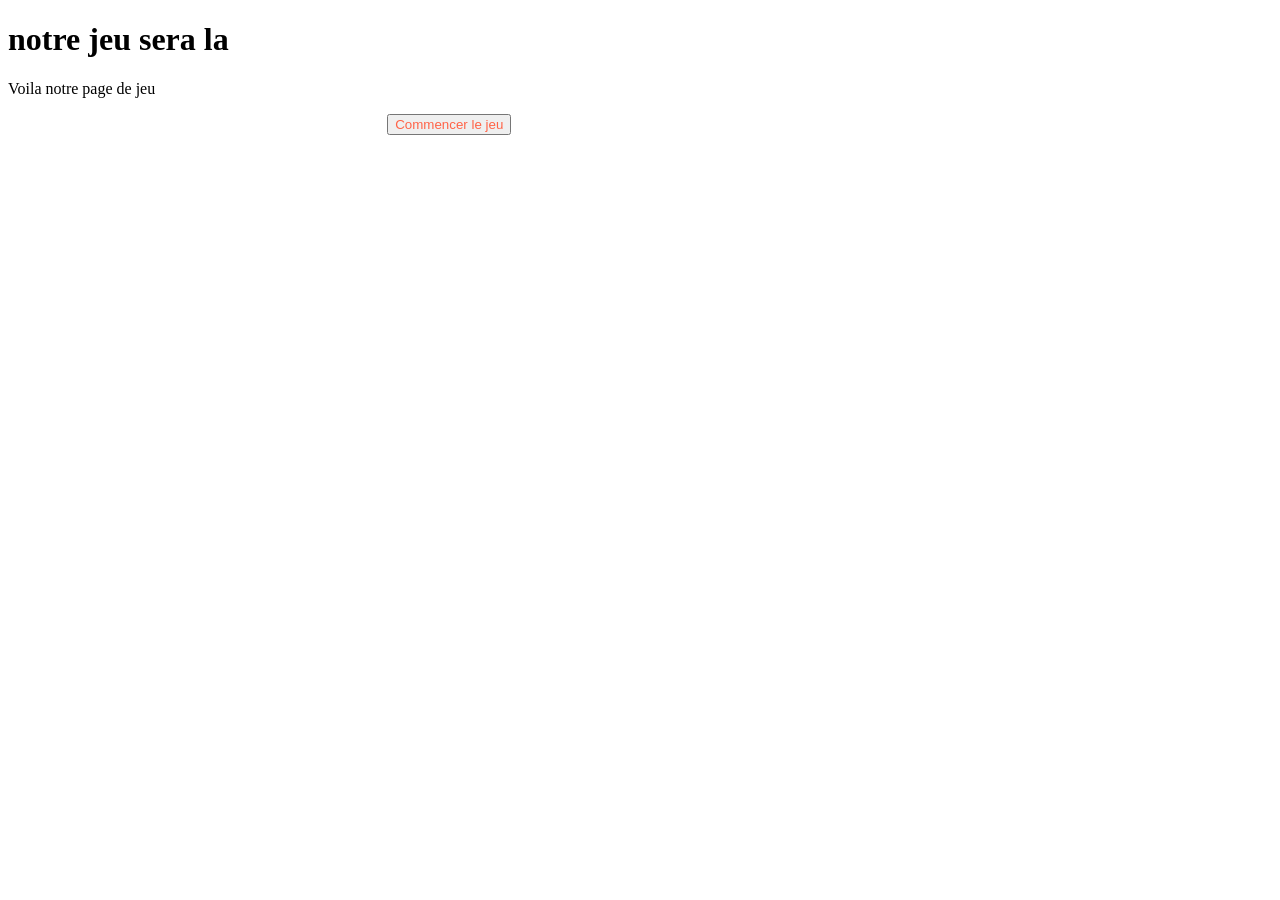
==== index.html @ bacffd29 "premiers pas" ====
<!doctype html>
<html>
<head>
    <meta charset="utf-8">
    <link rel="stylesheet" href="style.css">
    <title>Nom du jeu</title>
</head>
<body>
    <h1>notre jeu sera la</h1>
    <p>Voila notre page de jeu</p>
    <button>Commencer le jeu</button>
</body>
</html>
---- style.css ----
button {
    color: tomato;
    align-items: center;
    margin-left: 30%;
}
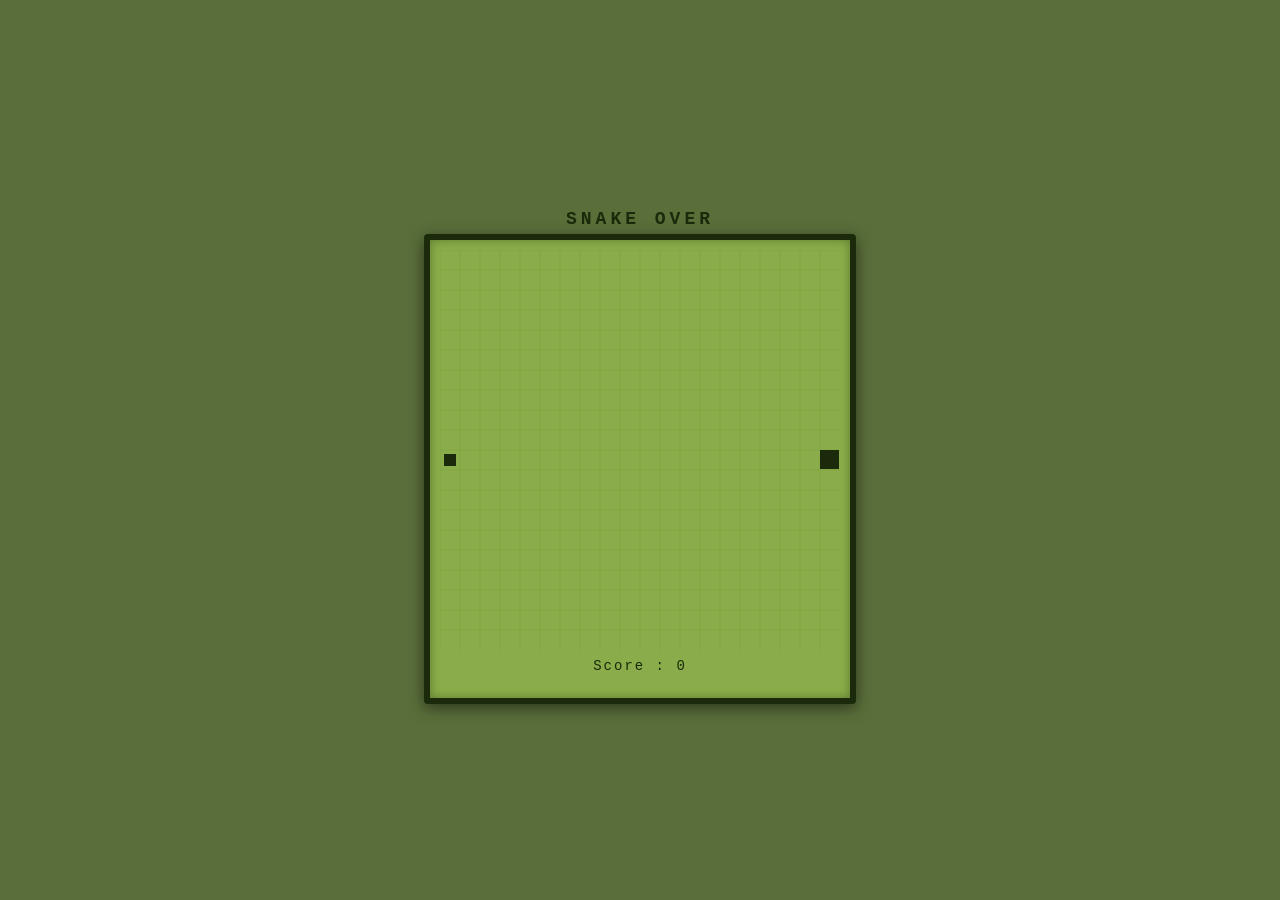
==== commit 19fd69a8: "all" ====
--- a/index.html
+++ b/index.html
@@ -1,13 +1,20 @@
-<!doctype html>
+<!DOCTYPE html>
 <html>
 <head>
-    <meta charset="utf-8">
-    <link rel="stylesheet" href="style.css">
-    <title>Nom du jeu</title>
+    <meta charset="UTF-8">
+    <title>Snake Over</title>
+    <link rel="stylesheet" href="css/style.css">
 </head>
 <body>
-    <h1>notre jeu sera la</h1>
-    <p>Voila notre page de jeu</p>
-    <button>Commencer le jeu</button>
+<h1>Snake Over</h1>
+<div class="ecran">
+    <canvas id="gameCanvas" width="400" height="400"></canvas>
+    <p id="score">Score : 0</p>
+    <button id="boutonRecommencer" onclick="recommencer()">Recommencer</button>
+</div>
+<script src="js/config.js"></script>
+<script src="js/food.js"></script>
+<script src="js/snake.js"></script>
+<script src="js/game.js"></script>
 </body>
-</html>+</html>
--- a/css/style.css
+++ b/css/style.css
@@ -0,0 +1,62 @@
+body {
+    margin: 0;
+    padding: 0;
+    background: #5a6e3a;
+    font-family: "Courier New", monospace;
+    color: #1a2a0a;
+    display: flex;
+    flex-direction: column;
+    align-items: center;
+    justify-content: center;
+    height: 100vh;
+}
+
+h1 {
+    font-size: 18px;
+    letter-spacing: 4px;
+    text-transform: uppercase;
+    color: #1a2a0a;
+    margin-bottom: 5px;
+}
+
+.ecran {
+    background: #8aac4a;
+    border: 6px solid #1a2a0a;
+    border-radius: 4px;
+    padding: 10px;
+    box-shadow: 
+        inset 0 0 10px #5a7a2a,
+        0 4px 15px rgba(0,0,0,0.5);
+}
+
+canvas {
+    display: block;
+    image-rendering: pixelated;
+}
+
+#score {
+    text-align: center;
+    font-size: 14px;
+    letter-spacing: 2px;
+    margin-top: 8px;
+    color: #1a2a0a;
+}
+
+/* Bouton recommencer */
+#boutonRecommencer {
+    display: none;
+    width: 100%;
+    margin-top: 8px;
+    padding: 8px;
+    background: #1a2a0a;
+    color: #8aac4a;
+    border: none;
+    font-family: "Courier New", monospace;
+    font-size: 14px;
+    letter-spacing: 2px;
+    cursor: pointer;
+}
+
+#boutonRecommencer:hover {
+    background: #2a4a1a;
+}
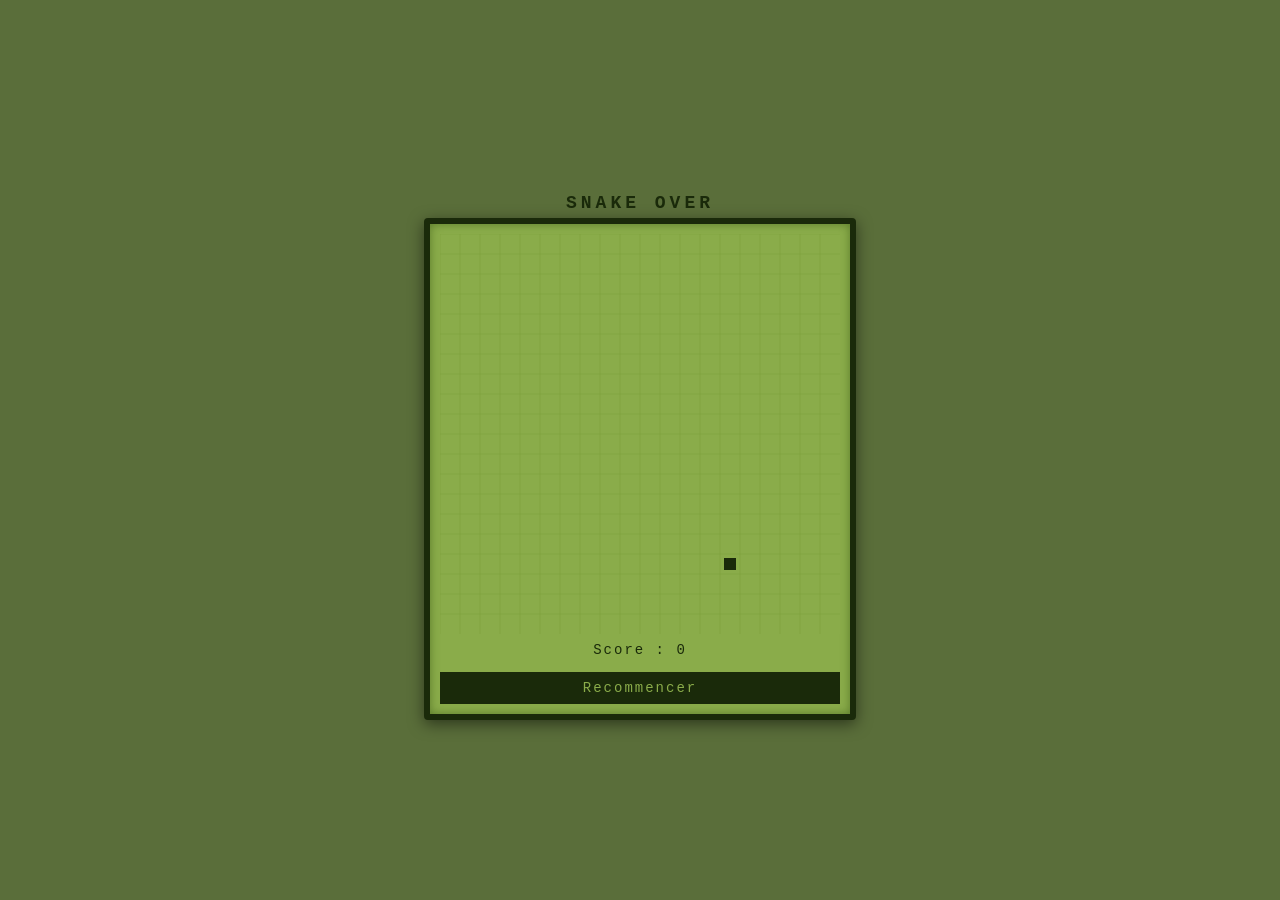
==== commit fcedd4c8: "all" ====
--- a/index.html
+++ b/index.html
@@ -17,4 +17,4 @@
 <script src="js/snake.js"></script>
 <script src="js/game.js"></script>
 </body>
-</html>
+</html>
--- a/css/style.css
+++ b/css/style.css
@@ -59,4 +59,4 @@
 
 #boutonRecommencer:hover {
     background: #2a4a1a;
-}
+}
